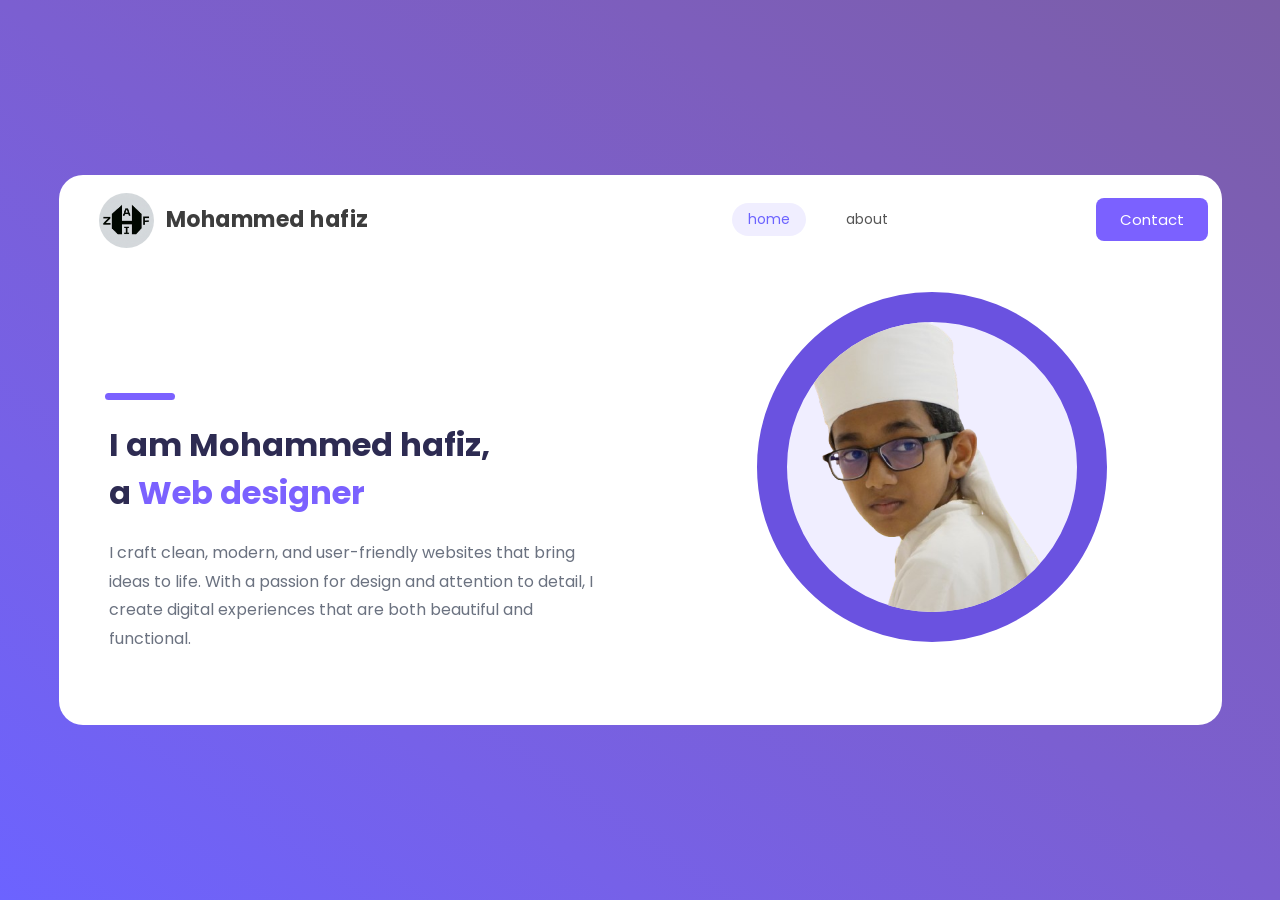
==== index.html @ b778cf7e "Add files via upload" ====
<!DOCTYPE html>
<html lang="en">
<head>
    <meta charset="UTF-8">
    <meta name="viewport" content="width=device-width, initial-scale=1.0">
    <title>Mohammed hafiz's Portfolio</title>
    <link rel="icon" type="image/png" href="hafiz-.png">
    <link rel="stylesheet" href="style.css" type="text/css">
    <link href="https://fonts.googleapis.com/css2?family=Poppins:wght@400;600&display=swap" rel="stylesheet">
    <script src="https://code.jquery.com/jquery-3.7.1.min.js"></script>
</head>
<body>
    <div class="container"> 
        <div class="card">
            <div class="navbar">
                <img class="img" src="hafizorginallogo.jpg" alt="logo">
                <h4 class="name">Mohammed hafiz</h4>
                <nav class="nav">
                    <a href="index.html" class="active">home</a>
                    <a href="about.html" class="about">about</a>
                    <a href="" class="conbtn">Contact</a>
                </nav>
            </div>
            <div class="dashboard">
                <div class="text-side">
                    <div class="line"></div>
                    <h1 class="heading">I am Mohammed hafiz,<br>a 
                    <strong class="webds">Web designer</strong></h1>
                    <p class="para">I craft clean, modern, and user-friendly websites that bring ideas to life. 
                    With a passion for design and attention to detail, I create digital experiences 
                    that are both beautiful and functional.</p>
                </div>
                <div class="image-side">
                    <div class="roundedprofile">
                        <img src="hafiz-removebg-preview.png" alt="profile">
                    </div>
                </div>
            </div>
        </div>
    </div>

    <script src="script1.js"></script>
</body>
</html>
---- style.css ----
html, body {
    margin: 0;
    padding: 0;
    height: 100%;
}
.container {
    width: 100%;
    height: 100%;
    background: linear-gradient(to right top, #6c63ff, #7661e8, #7b5fd1, #7d5ebc, #7b5ea7);
    display: flex;
    justify-content: center;
    align-items: center;
}
.card {
    width: 1163px;
    height: 550px;
    border-radius: 24px;
    background-color: #ffffff;
    display: flex;
    flex-direction: column;
}
.img {
    width: 55px;
    height: 55px;
    border-radius: 50%;
    object-fit: cover;
    margin-left: 20px;
    margin-top: 2px;
}
.navbar {
    display: flex;
    align-items: center;
    gap: 12px;
    padding: 16px 20px;
}
.name{
     margin: 0;
    font-family: 'Poppins', sans-serif;
    font-size: 22px;
    font-weight: bold;
    letter-spacing: 0.5px;
    color: #3d3d3d;
}
nav {
    display: flex;
    gap: 20px;
    padding-left: 321px;
    align-items: center;
    margin-left: 30px;
    width: 459px;
}
nav a {
    text-decoration: none;
    color: #555555;
    font-family: 'Poppins', sans-serif;
    font-size: 14px;
}
nav a.active {
    color: #6c63ff;
    background-color: #f0eeff;
    padding: 6px 16px;
    border-radius: 20px;
}
.about {
    margin-left: 20px; 
}
.conbtn{
    background-color: #7b61ff;
    color: white;
    padding: 10px 24px;
    border-radius: 8px;
    text-decoration: none;
    font-family: 'Poppins', sans-serif;
    font-size: 15px;
    cursor: pointer;
    margin-left: 188px;
}
.dashboard {
  display: flex;
    align-items: center;
    justify-content: space-between;
    padding: 50px;
}
.line{
    width: 14%;
    height: 7px;
    background-color: #7b61ff;
    margin-left: -4px;
    margin-top: 79px;
    border-radius: 50px;
}
.heading{
    font-family: 'Poppins', sans-serif;
     color: #2D2B52 ;
}
.webds{
    font-family: 'Poppins', sans-serif;
    color: #7b61ff;

}
.para {
    font-family: 'Poppins', sans-serif;
    color: #6b7280;
    font-size: 16px;
    line-height: 1.8;
    max-width: 500px;
    margin-top: 10px;
}
.roundedprofile{
    width: 290px;
    height: 290px;
    border-radius: 50%;
    border: 30px solid #6a52e0;
    overflow: hidden;
    display: flex;
    align-items: center;
    justify-content: center;
    background-color: #f0eeff;
    box-shadow: 0 0 0 15px #fff;
    margin-right: 65px;
    margin-top: -50px;
}
.roundedprofile img {
    width: 100%;
    height: 100%;
    object-fit: cover;
}
 #popup-overlay {
            display: none;
            position: fixed;
            inset: 0;
            background: rgba(180, 170, 210, 0.25);
            backdrop-filter: blur(1px);
            z-index: 9999;
        }
        #popup-box {
            background: #ffffff;
            border-radius: 16px;
            padding: 36px 48px 32px;
            box-shadow: 0 12px 48px rgba(0, 0, 0, 0.18);
            text-align: center;
            width: 300px;
            font-family: 'Poppins', sans-serif;
            position: absolute;
        }

        #popup-box h4 {
            margin: 0 0 18px 0;
            font-size: 1.05rem;
            font-weight: 600;
            color: #1a1a1a;
            letter-spacing: 0.01em;
        }

        #popup-box p {
            margin: 0 0 24px 0;
            font-size: 0.88rem;
            line-height: 2;
            color: #333;
        }
        #popup-close {
            padding: 10px 40px;
            background: #7c5cbf;
            color: #fff;
            border: none;
            border-radius: 8px;
            cursor: pointer;
            font-family: 'Poppins', sans-serif;
            font-size: 0.92rem;
            font-weight: 500;
            letter-spacing: 0.02em;
            transition: background 0.2s ease;
        }

        #popup-close:hover {
            background: #6a4daa;
        }
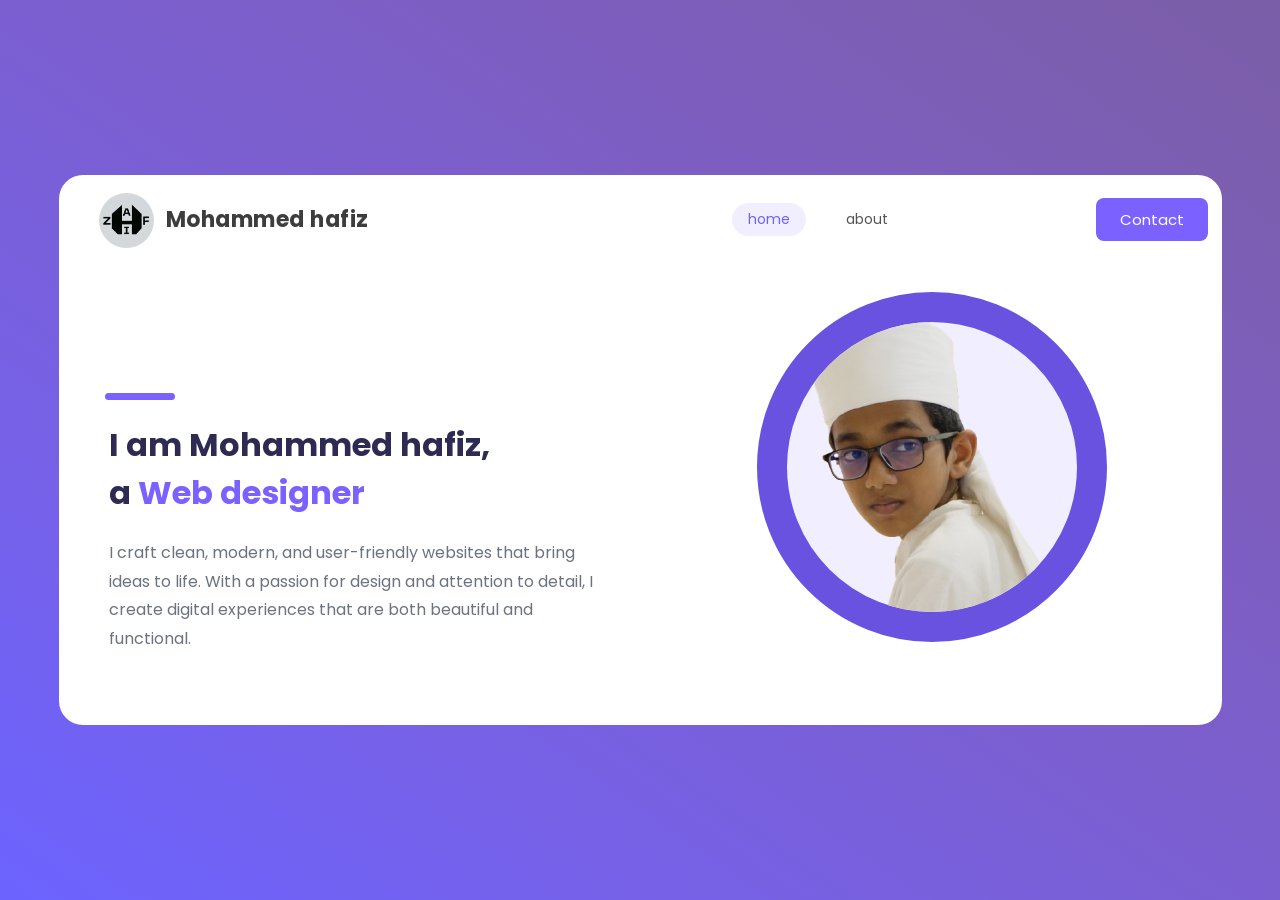
==== commit 8a7d1e4b: "Update index.html" ====
--- a/index.html
+++ b/index.html
@@ -1,10 +1,10 @@
 <!DOCTYPE html>
-<html lang="en">
+<html lang="en"  scroll-behavior: smooth;>
 <head>
     <meta charset="UTF-8">
     <meta name="viewport" content="width=device-width, initial-scale=1.0">
     <title>Mohammed hafiz's Portfolio</title>
-    <link rel="icon" type="image/png" href="hafiz-.png">
+    <link rel="icon" type="image/png" href="hafizrounded.png">
     <link rel="stylesheet" href="style.css" type="text/css">
     <link href="https://fonts.googleapis.com/css2?family=Poppins:wght@400;600&display=swap" rel="stylesheet">
     <script src="https://code.jquery.com/jquery-3.7.1.min.js"></script>
@@ -41,4 +41,4 @@
 
     <script src="script1.js"></script>
 </body>
-</html>+</html>
--- a/style.css
+++ b/style.css
@@ -1,23 +1,43 @@
 html, body {
     margin: 0;
     padding: 0;
-    height: 100%;
+    min-height: 100%;
 }
 .container {
     width: 100%;
-    height: 100%;
+    min-height: 100vh;
     background: linear-gradient(to right top, #6c63ff, #7661e8, #7b5fd1, #7d5ebc, #7b5ea7);
     display: flex;
     justify-content: center;
     align-items: center;
+    padding: 20px;
+    box-sizing: border-box;
 }
 .card {
-    width: 1163px;
-    height: 550px;
+    width: 100%;
+    max-width: 1163px;
+    min-height: 550px;
     border-radius: 24px;
     background-color: #ffffff;
     display: flex;
     flex-direction: column;
+    overflow-y: auto;
+    overflow-x: hidden;
+}
+.card::-webkit-scrollbar {
+    width: 6px;
+}
+.card::-webkit-scrollbar-track {
+    background: transparent;
+    border-radius: 0 24px 24px 0;
+}
+.card::-webkit-scrollbar-thumb {
+    background: linear-gradient(to bottom, #7b61ff, #a594ff);
+    border-radius: 10px;
+    min-height: 30px;
+}
+.card::-webkit-scrollbar-thumb:hover {
+    background: linear-gradient(to bottom, #6c52f0, #7b61ff);
 }
 .img {
     width: 55px;
@@ -32,9 +52,10 @@
     align-items: center;
     gap: 12px;
     padding: 16px 20px;
-}
-.name{
-     margin: 0;
+    flex-wrap: wrap;
+}
+.name {
+    margin: 0;
     font-family: 'Poppins', sans-serif;
     font-size: 22px;
     font-weight: bold;
@@ -62,9 +83,9 @@
     border-radius: 20px;
 }
 .about {
-    margin-left: 20px; 
-}
-.conbtn{
+    margin-left: 20px;
+}
+.conbtn {
     background-color: #7b61ff;
     color: white;
     padding: 10px 24px;
@@ -76,12 +97,12 @@
     margin-left: 188px;
 }
 .dashboard {
-  display: flex;
+    display: flex;
     align-items: center;
     justify-content: space-between;
     padding: 50px;
 }
-.line{
+.line {
     width: 14%;
     height: 7px;
     background-color: #7b61ff;
@@ -89,14 +110,13 @@
     margin-top: 79px;
     border-radius: 50px;
 }
-.heading{
-    font-family: 'Poppins', sans-serif;
-     color: #2D2B52 ;
-}
-.webds{
+.heading {
+    font-family: 'Poppins', sans-serif;
+    color: #2D2B52;
+}
+.webds {
     font-family: 'Poppins', sans-serif;
     color: #7b61ff;
-
 }
 .para {
     font-family: 'Poppins', sans-serif;
@@ -106,7 +126,7 @@
     max-width: 500px;
     margin-top: 10px;
 }
-.roundedprofile{
+.roundedprofile {
     width: 290px;
     height: 290px;
     border-radius: 50%;
@@ -125,53 +145,174 @@
     height: 100%;
     object-fit: cover;
 }
- #popup-overlay {
-            display: none;
-            position: fixed;
-            inset: 0;
-            background: rgba(180, 170, 210, 0.25);
-            backdrop-filter: blur(1px);
-            z-index: 9999;
-        }
-        #popup-box {
-            background: #ffffff;
-            border-radius: 16px;
-            padding: 36px 48px 32px;
-            box-shadow: 0 12px 48px rgba(0, 0, 0, 0.18);
-            text-align: center;
-            width: 300px;
-            font-family: 'Poppins', sans-serif;
-            position: absolute;
-        }
+#popup-overlay {
+    display: none;
+    position: fixed;
+    inset: 0;
+    background: rgba(180, 170, 210, 0.25);
+    backdrop-filter: blur(1px);
+    z-index: 9999;
+}
+#popup-box {
+    background: #ffffff;
+    border-radius: 16px;
+    padding: 36px 48px 32px;
+    box-shadow: 0 12px 48px rgba(0, 0, 0, 0.18);
+    text-align: center;
+    width: 300px;
+    font-family: 'Poppins', sans-serif;
+    position: absolute;
+}
+#popup-box h4 {
+    margin: 0 0 18px 0;
+    font-size: 1.05rem;
+    font-weight: 600;
+    color: #1a1a1a;
+    letter-spacing: 0.01em;
+}
+#popup-box p {
+    margin: 0 0 24px 0;
+    font-size: 0.88rem;
+    line-height: 2;
+    color: #333;
+}
+#popup-close {
+    padding: 10px 40px;
+    background: #7c5cbf;
+    color: #fff;
+    border: none;
+    border-radius: 8px;
+    cursor: pointer;
+    font-family: 'Poppins', sans-serif;
+    font-size: 0.92rem;
+    font-weight: 500;
+    letter-spacing: 0.02em;
+    transition: background 0.2s ease;
+}
+#popup-close:hover {
+    background: #6a4daa;
+}
 
-        #popup-box h4 {
-            margin: 0 0 18px 0;
-            font-size: 1.05rem;
-            font-weight: 600;
-            color: #1a1a1a;
-            letter-spacing: 0.01em;
-        }
+/* ── TABLET (max 1024px) ── */
+@media (max-width: 1024px) {
+    .card {
+        min-height: auto;
+        border-radius: 16px;
+    }
+    nav {
+        padding-left: 40px;
+        width: auto;
+        margin-left: 10px;
+    }
+    .conbtn {
+        margin-left: 20px;
+    }
+    .dashboard {
+        padding: 30px;
+        gap: 20px;
+    }
+    .roundedprofile {
+        width: 220px;
+        height: 220px;
+        margin-right: 20px;
+        margin-top: 0;
+    }
+    .line {
+        margin-top: 40px;
+    }
+}
 
-        #popup-box p {
-            margin: 0 0 24px 0;
-            font-size: 0.88rem;
-            line-height: 2;
-            color: #333;
-        }
-        #popup-close {
-            padding: 10px 40px;
-            background: #7c5cbf;
-            color: #fff;
-            border: none;
-            border-radius: 8px;
-            cursor: pointer;
-            font-family: 'Poppins', sans-serif;
-            font-size: 0.92rem;
-            font-weight: 500;
-            letter-spacing: 0.02em;
-            transition: background 0.2s ease;
-        }
+/* ── MOBILE (max 768px) ── */
+@media (max-width: 768px) {
+    .container {
+        padding: 12px;
+        align-items: flex-start;
+    }
+    .card {
+        border-radius: 16px;
+        min-height: 100%;
+    }
+    .navbar {
+        flex-wrap: wrap;
+        padding: 12px 16px;
+        gap: 8px;
+    }
+    .img {
+        width: 42px;
+        height: 42px;
+        margin-left: 0;
+    }
+    .name {
+        font-size: 17px;
+    }
+    nav {
+        padding-left: 0;
+        margin-left: 0;
+        width: 100%;
+        justify-content: flex-start;
+        gap: 10px;
+        order: 3;
+    }
+    .conbtn {
+        margin-left: auto;
+        padding: 8px 16px;
+        font-size: 13px;
+    }
+    .dashboard {
+        flex-direction: column-reverse;
+        align-items: center;
+        padding: 20px 16px;
+        gap: 24px;
+    }
+    .line {
+        display: none;
+    }
+    .text-side {
+        width: 100%;
+        text-align: center;
+    }
+    .heading {
+        font-size: 1.4rem;
+    }
+    .para {
+        font-size: 14px;
+        max-width: 100%;
+        margin: 10px auto 0;
+    }
+    .roundedprofile {
+        width: 180px;
+        height: 180px;
+        border-width: 16px;
+        margin-right: 0;
+        margin-top: 0;
+    }
+    #popup-box {
+        width: 260px;
+        padding: 24px 20px;
+        left: 50% !important;
+        top: 50% !important;
+        transform: translate(-50%, -50%);
+    }
+}
 
-        #popup-close:hover {
-            background: #6a4daa;
-        }+/* ── SMALL MOBILE (max 480px) ── */
+@media (max-width: 480px) {
+    .name {
+        font-size: 15px;
+    }
+    nav a {
+        font-size: 12px;
+    }
+    .conbtn {
+        font-size: 12px;
+        padding: 7px 12px;
+    }
+    .heading {
+        font-size: 1.2rem;
+    }
+    .roundedprofile {
+        width: 150px;
+        height: 150px;
+        border-width: 12px;
+    }
+}
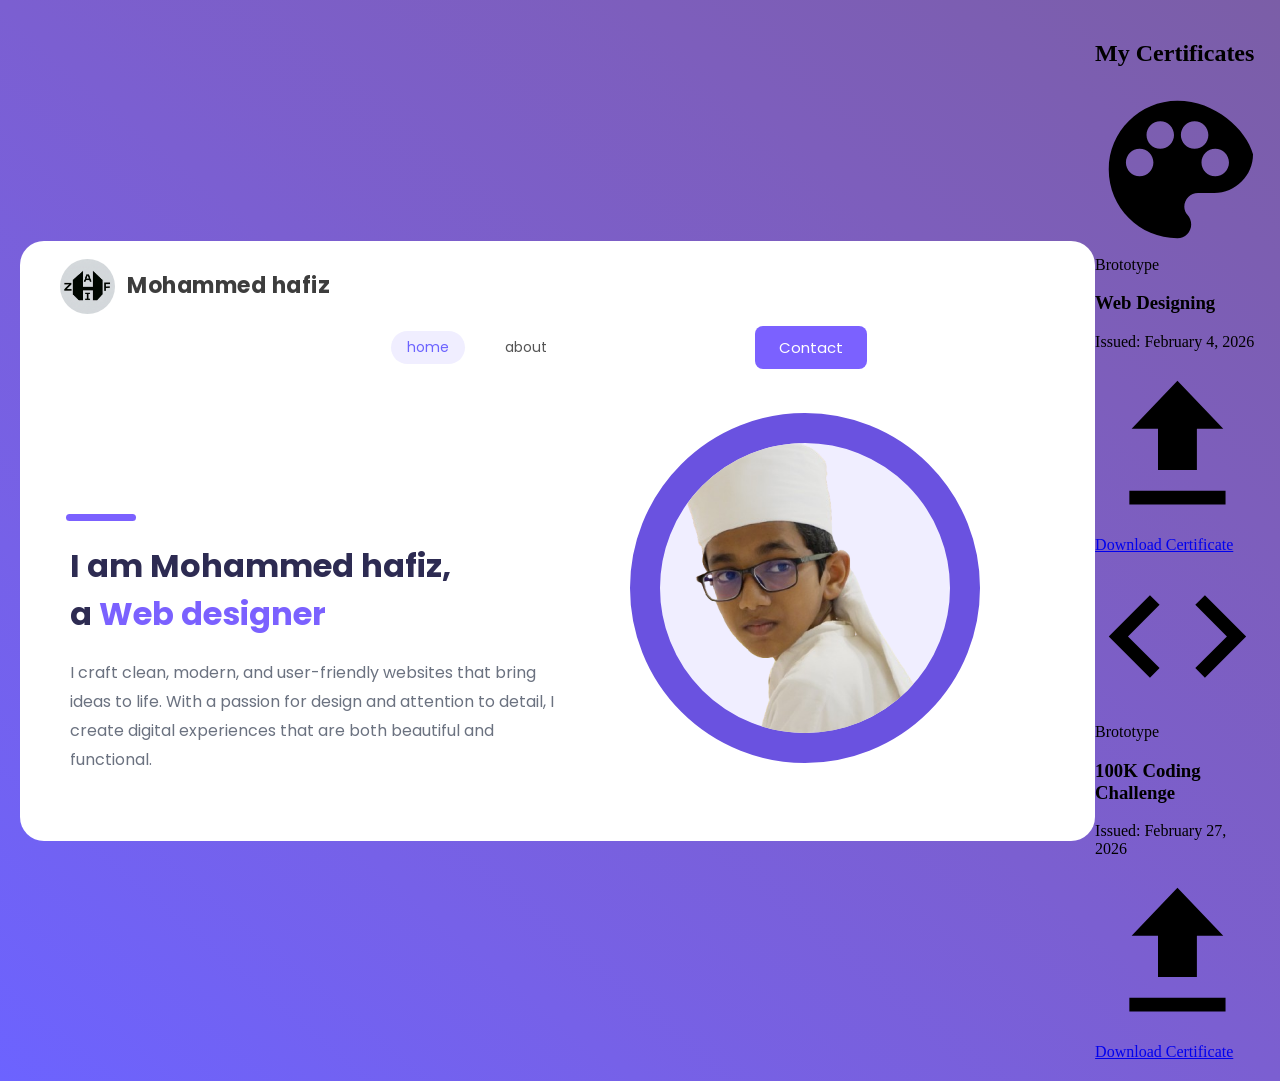
==== commit bcf87506: "Update index.html" ====
--- a/index.html
+++ b/index.html
@@ -1,5 +1,5 @@
 <!DOCTYPE html>
-<html lang="en"  scroll-behavior: smooth;>
+<html lang="en" style="scroll-behavior: smooth;">
 <head>
     <meta charset="UTF-8">
     <meta name="viewport" content="width=device-width, initial-scale=1.0">
@@ -37,8 +37,51 @@
                 </div>
             </div>
         </div>
+
+        <!-- ── Certificates Section ── -->
+        <div class="cert-section" id="certificates">
+            <h2 class="cert-heading">My <span>Certificates</span></h2>
+            <div class="cert-subline"></div>
+
+            <div class="cert-grid">
+
+                <!-- Certificate 1 – Web Designing -->
+                <div class="cert-card">
+                    <div class="cert-icon">
+                        <svg viewBox="0 0 24 24" xmlns="http://www.w3.org/2000/svg">
+                            <path d="M12 2C6.48 2 2 6.48 2 12s4.48 10 10 10c1.1 0 2-.9 2-2 0-.52-.2-1-.52-1.36-.3-.34-.48-.78-.48-1.22 0-1.1.9-2 2-2h2.36c3.1 0 5.64-2.54 5.64-5.64C22 6.18 17.52 2 12 2zm-5.5 11c-1.1 0-2-.9-2-2s.9-2 2-2 2 .9 2 2-.9 2-2 2zm3-4c-1.1 0-2-.9-2-2s.9-2 2-2 2 .9 2 2-.9 2-2 2zm5 0c-1.1 0-2-.9-2-2s.9-2 2-2 2 .9 2 2-.9 2-2 2zm3 4c-1.1 0-2-.9-2-2s.9-2 2-2 2 .9 2 2-.9 2-2 2z"/>
+                        </svg>
+                    </div>
+                    <span class="cert-issuer">Brototype</span>
+                    <h3 class="cert-title">Web Designing</h3>
+                    <p class="cert-date">Issued: February 4, 2026</p>
+                    <a class="cert-btn" href="web_designer.pdf" download="Mohammed_Hafiz_Web_Designing.pdf">
+                        <svg viewBox="0 0 24 24"><path d="M5 20h14v-2H5v2zm7-18L5.33 9h3.84v6h5.66V9h3.84L12 2z"/></svg>
+                        Download Certificate
+                    </a>
+                </div>
+
+                <!-- Certificate 2 – 100K Coding Challenge -->
+                <div class="cert-card">
+                    <div class="cert-icon">
+                        <svg viewBox="0 0 24 24" xmlns="http://www.w3.org/2000/svg">
+                            <path d="M9.4 16.6 4.8 12l4.6-4.6L8 6l-6 6 6 6 1.4-1.4zm5.2 0 4.6-4.6-4.6-4.6L16 6l6 6-6 6-1.4-1.4z"/>
+                        </svg>
+                    </div>
+                    <span class="cert-issuer">Brototype</span>
+                    <h3 class="cert-title">100K Coding Challenge</h3>
+                    <p class="cert-date">Issued: February 27, 2026</p>
+                    <a class="cert-btn" href="100k_coder.pdf" download="Mohammed_Hafiz_100K_Coding_Challenge.pdf">
+                        <svg viewBox="0 0 24 24"><path d="M5 20h14v-2H5v2zm7-18L5.33 9h3.84v6h5.66V9h3.84L12 2z"/></svg>
+                        Download Certificate
+                    </a>
+                </div>
+
+            </div>
+        </div>
+        <!-- ── End Certificates Section ── -->
+
     </div>
-
     <script src="script1.js"></script>
 </body>
 </html>
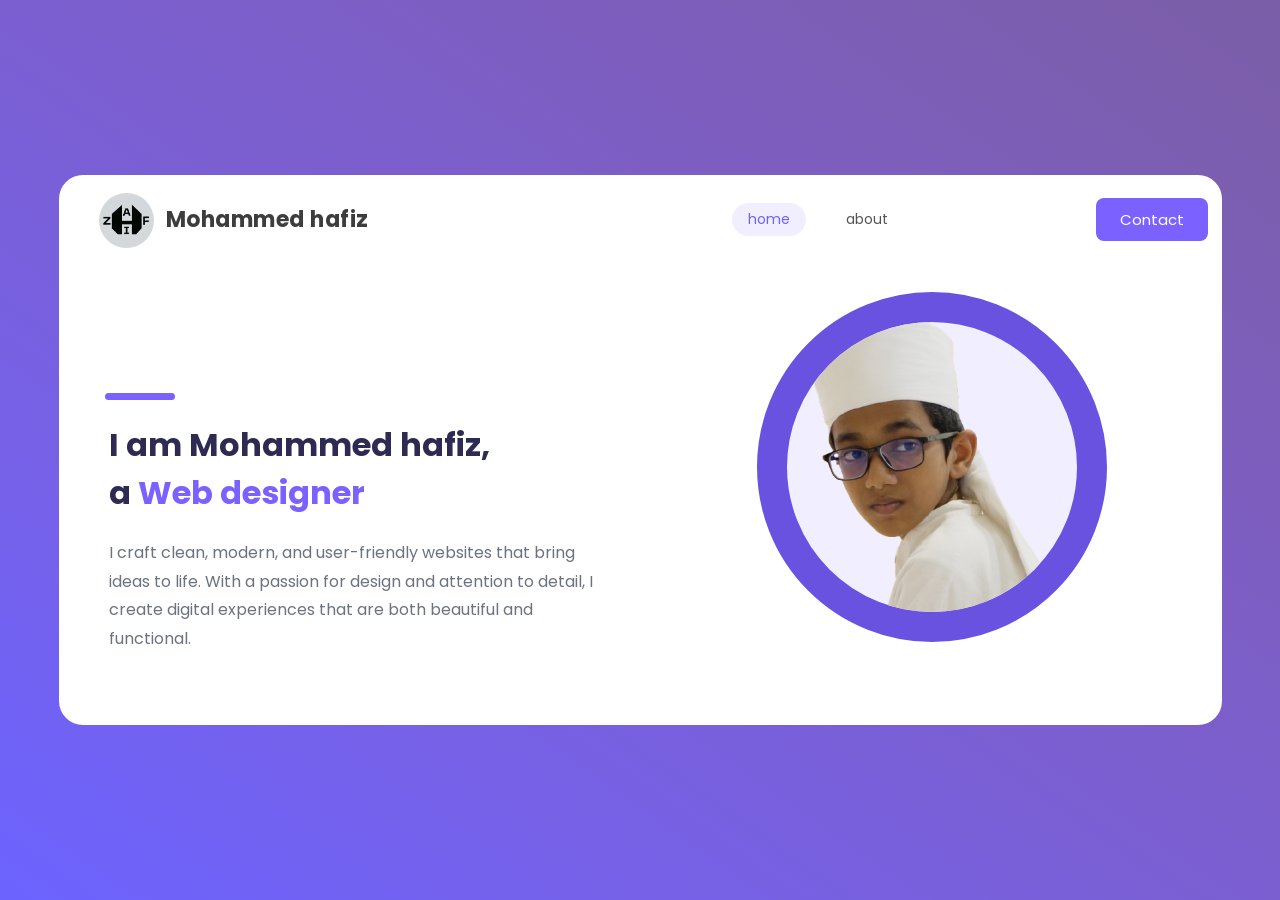
==== commit 9b9efde2: "Update index.html" ====
--- a/index.html
+++ b/index.html
@@ -1,5 +1,5 @@
 <!DOCTYPE html>
-<html lang="en" style="scroll-behavior: smooth;">
+<html lang="en">
 <head>
     <meta charset="UTF-8">
     <meta name="viewport" content="width=device-width, initial-scale=1.0">
@@ -37,51 +37,8 @@
                 </div>
             </div>
         </div>
+    </div>
 
-        <!-- ── Certificates Section ── -->
-        <div class="cert-section" id="certificates">
-            <h2 class="cert-heading">My <span>Certificates</span></h2>
-            <div class="cert-subline"></div>
-
-            <div class="cert-grid">
-
-                <!-- Certificate 1 – Web Designing -->
-                <div class="cert-card">
-                    <div class="cert-icon">
-                        <svg viewBox="0 0 24 24" xmlns="http://www.w3.org/2000/svg">
-                            <path d="M12 2C6.48 2 2 6.48 2 12s4.48 10 10 10c1.1 0 2-.9 2-2 0-.52-.2-1-.52-1.36-.3-.34-.48-.78-.48-1.22 0-1.1.9-2 2-2h2.36c3.1 0 5.64-2.54 5.64-5.64C22 6.18 17.52 2 12 2zm-5.5 11c-1.1 0-2-.9-2-2s.9-2 2-2 2 .9 2 2-.9 2-2 2zm3-4c-1.1 0-2-.9-2-2s.9-2 2-2 2 .9 2 2-.9 2-2 2zm5 0c-1.1 0-2-.9-2-2s.9-2 2-2 2 .9 2 2-.9 2-2 2zm3 4c-1.1 0-2-.9-2-2s.9-2 2-2 2 .9 2 2-.9 2-2 2z"/>
-                        </svg>
-                    </div>
-                    <span class="cert-issuer">Brototype</span>
-                    <h3 class="cert-title">Web Designing</h3>
-                    <p class="cert-date">Issued: February 4, 2026</p>
-                    <a class="cert-btn" href="web_designer.pdf" download="Mohammed_Hafiz_Web_Designing.pdf">
-                        <svg viewBox="0 0 24 24"><path d="M5 20h14v-2H5v2zm7-18L5.33 9h3.84v6h5.66V9h3.84L12 2z"/></svg>
-                        Download Certificate
-                    </a>
-                </div>
-
-                <!-- Certificate 2 – 100K Coding Challenge -->
-                <div class="cert-card">
-                    <div class="cert-icon">
-                        <svg viewBox="0 0 24 24" xmlns="http://www.w3.org/2000/svg">
-                            <path d="M9.4 16.6 4.8 12l4.6-4.6L8 6l-6 6 6 6 1.4-1.4zm5.2 0 4.6-4.6-4.6-4.6L16 6l6 6-6 6-1.4-1.4z"/>
-                        </svg>
-                    </div>
-                    <span class="cert-issuer">Brototype</span>
-                    <h3 class="cert-title">100K Coding Challenge</h3>
-                    <p class="cert-date">Issued: February 27, 2026</p>
-                    <a class="cert-btn" href="100k_coder.pdf" download="Mohammed_Hafiz_100K_Coding_Challenge.pdf">
-                        <svg viewBox="0 0 24 24"><path d="M5 20h14v-2H5v2zm7-18L5.33 9h3.84v6h5.66V9h3.84L12 2z"/></svg>
-                        Download Certificate
-                    </a>
-                </div>
-
-            </div>
-        </div>
-        <!-- ── End Certificates Section ── -->
-
-    </div>
     <script src="script1.js"></script>
 </body>
 </html>
--- a/style.css
+++ b/style.css
@@ -316,3 +316,128 @@
         border-width: 12px;
     }
 }
+
+/* ── Certificates Section ── */
+.cert-section {
+  width: 100%;
+  max-width: 900px;
+  margin: 50px auto 60px;
+  padding: 0 20px;
+}
+
+.cert-heading {
+  font-family: 'Poppins', sans-serif;
+  font-size: 2.2rem;
+  font-weight: 600;
+  color: #1a1235;
+  margin-bottom: 10px;
+}
+
+.cert-heading span {
+  color: #6c47ff;
+}
+
+.cert-subline {
+  width: 56px;
+  height: 4px;
+  background: linear-gradient(90deg, #6c47ff, #a78bfa);
+  border-radius: 4px;
+  margin-bottom: 40px;
+}
+
+.cert-grid {
+  display: grid;
+  grid-template-columns: repeat(auto-fit, minmax(300px, 1fr));
+  gap: 24px;
+}
+
+.cert-card {
+  background: #fff;
+  border-radius: 20px;
+  padding: 30px 26px 24px;
+  box-shadow: 0 4px 24px rgba(108, 71, 255, 0.10);
+  border: 1.5px solid rgba(108, 71, 255, 0.10);
+  transition: transform 0.28s cubic-bezier(.22,.68,0,1.2), box-shadow 0.28s ease;
+  position: relative;
+  overflow: hidden;
+}
+
+.cert-card::before {
+  content: '';
+  position: absolute;
+  top: -40px; right: -40px;
+  width: 130px; height: 130px;
+  background: radial-gradient(circle, rgba(108,71,255,0.10) 0%, transparent 70%);
+  border-radius: 50%;
+  pointer-events: none;
+}
+
+.cert-card:hover {
+  transform: translateY(-6px);
+  box-shadow: 0 16px 40px rgba(108, 71, 255, 0.18);
+}
+
+.cert-icon {
+  width: 50px; height: 50px;
+  border-radius: 14px;
+  background: linear-gradient(135deg, #6c47ff 0%, #a78bfa 100%);
+  display: flex; align-items: center; justify-content: center;
+  margin-bottom: 18px;
+}
+
+.cert-icon svg {
+  width: 24px; height: 24px;
+  fill: #fff;
+}
+
+.cert-issuer {
+  font-size: 11px;
+  font-weight: 600;
+  letter-spacing: .08em;
+  text-transform: uppercase;
+  color: #6c47ff;
+  background: rgba(108,71,255,0.08);
+  display: inline-block;
+  padding: 4px 10px;
+  border-radius: 20px;
+  margin-bottom: 10px;
+}
+
+.cert-title {
+  font-family: 'Poppins', sans-serif;
+  font-size: 1.15rem;
+  font-weight: 600;
+  color: #1a1235;
+  margin-bottom: 5px;
+}
+
+.cert-date {
+  font-size: 13px;
+  color: #9184b4;
+  margin-bottom: 20px;
+}
+
+.cert-btn {
+  display: inline-flex;
+  align-items: center;
+  gap: 8px;
+  background: linear-gradient(135deg, #6c47ff 0%, #8b6dff 100%);
+  color: #fff;
+  font-family: 'Poppins', sans-serif;
+  font-size: 13px;
+  font-weight: 600;
+  padding: 10px 20px;
+  border-radius: 50px;
+  text-decoration: none;
+  transition: opacity 0.2s, transform 0.2s;
+}
+
+.cert-btn:hover {
+  opacity: 0.88;
+  transform: scale(1.04);
+}
+
+.cert-btn svg {
+  width: 14px; height: 14px;
+  fill: #fff;
+}
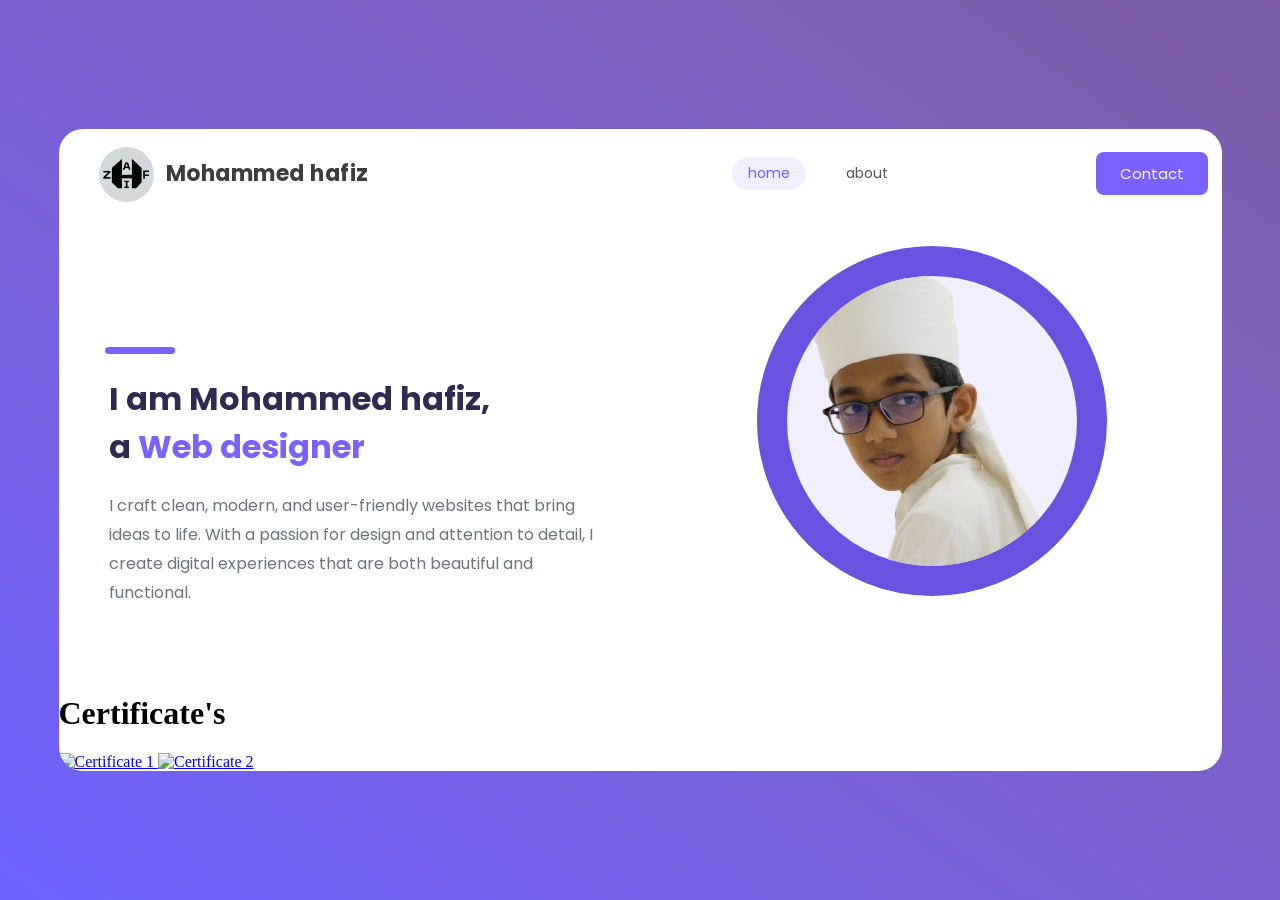
==== commit 90933b6e: "Update index.html" ====
--- a/index.html
+++ b/index.html
@@ -7,6 +7,7 @@
     <link rel="icon" type="image/png" href="hafizrounded.png">
     <link rel="stylesheet" href="style.css" type="text/css">
     <link href="https://fonts.googleapis.com/css2?family=Poppins:wght@400;600&display=swap" rel="stylesheet">
+     <link rel="stylesheet" href="https://fonts.googleapis.com/css2?family=Syne:wght@400;600;700;800&family=DM+Sans:wght@300;400;500&display=swap">
     <script src="https://code.jquery.com/jquery-3.7.1.min.js"></script>
 </head>
 <body>
@@ -36,6 +37,17 @@
                     </div>
                 </div>
             </div>
+
+<h1 class="certificate-head">Certificate's</h1>
+<div class="certificate-grid">
+    <a href="100k coder.pdf" target="_blank" class="certificate-box">
+        <img src="100kcoder.png" alt="Certificate 1" class="certificate-img">
+    </a>
+    <a href="web designer.pdf" target="_blank" class="certificate-box">
+        <img src="webdesigner.png" alt="Certificate 2" class="certificate-img">
+    </a>
+</div>
+
         </div>
     </div>
 
